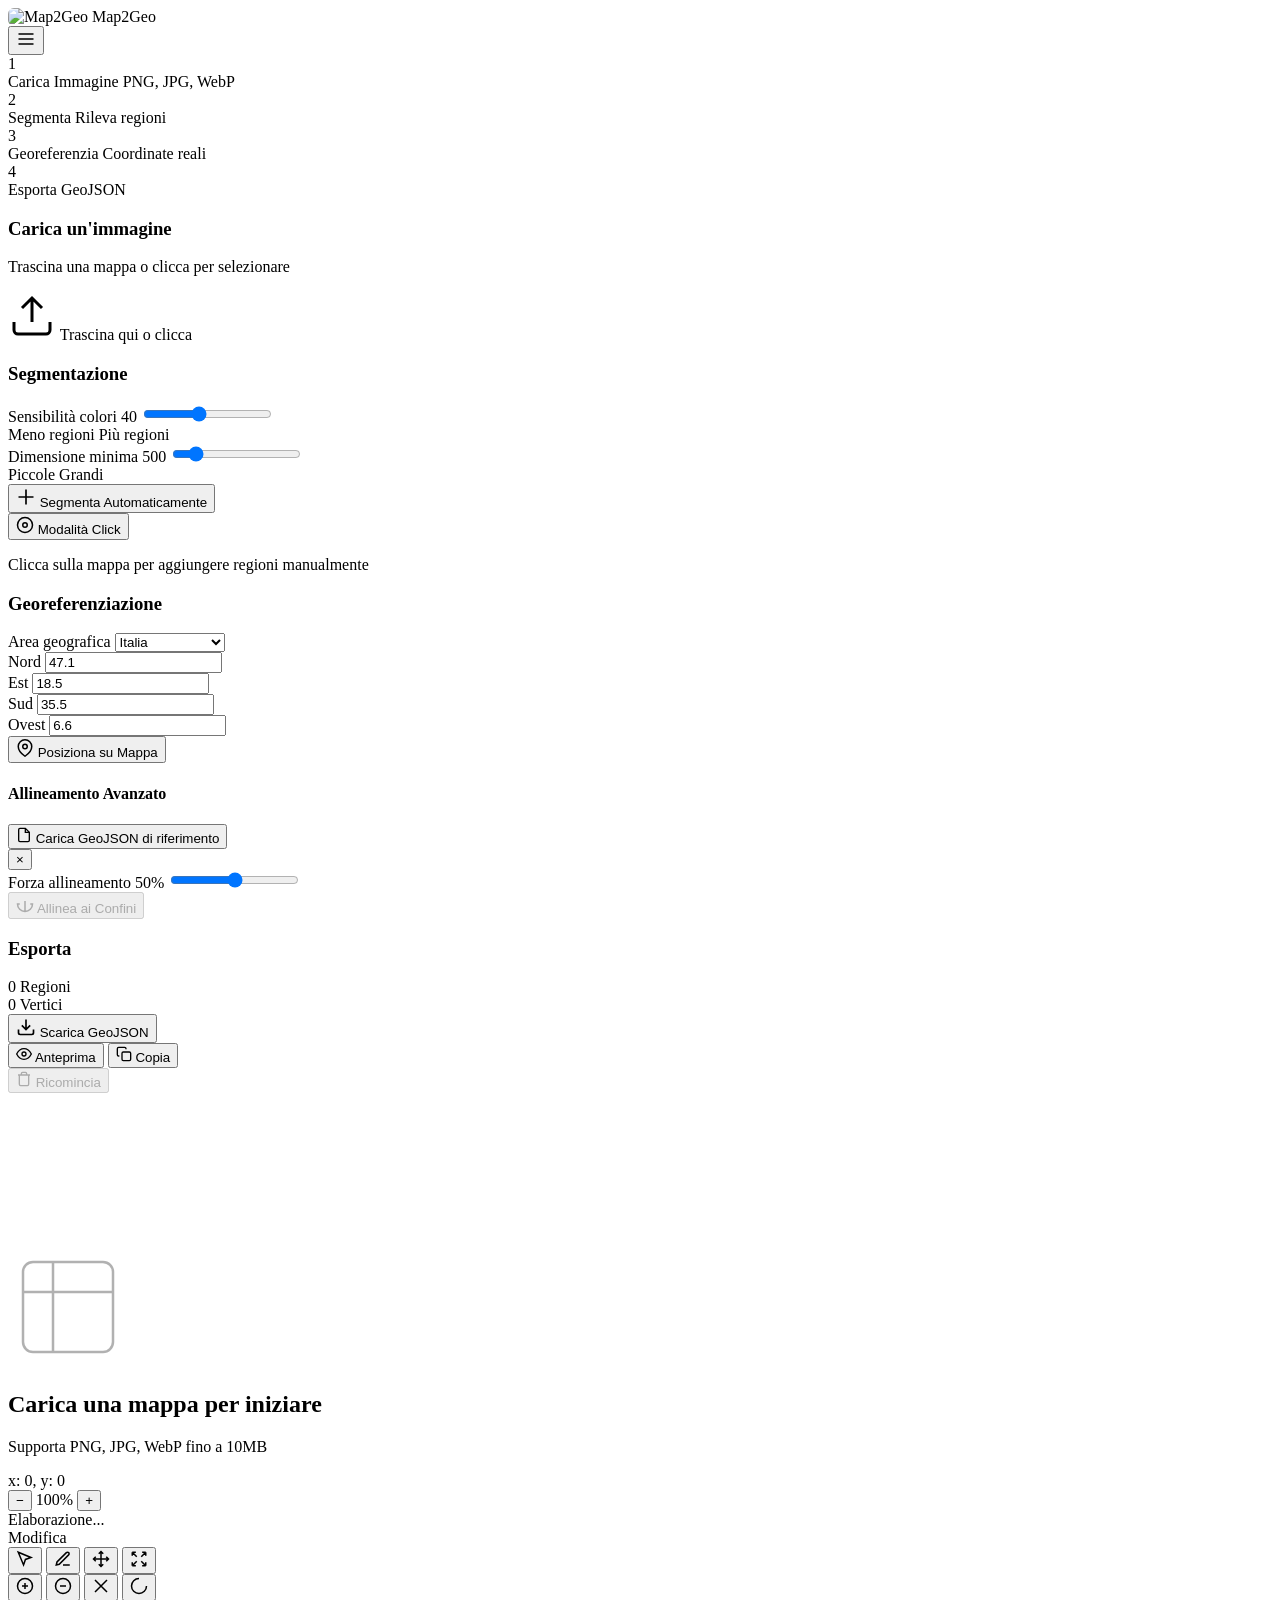
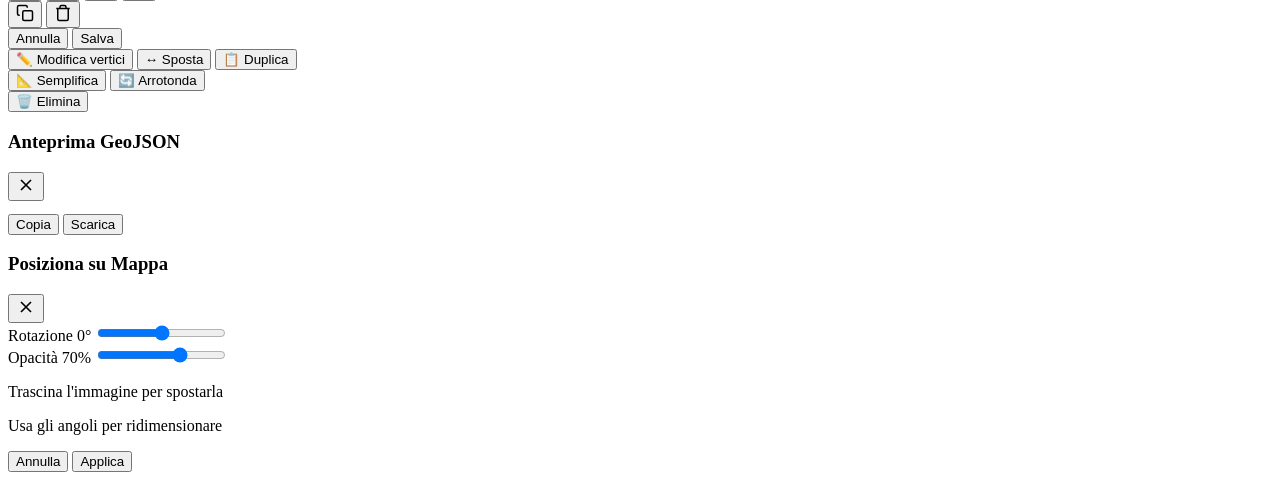
==== webapp/static/index.html @ 6f9dfda4 "v0.0.9 web app development" ====
<!DOCTYPE html>
<html lang="it">
<head>
    <meta charset="UTF-8">
    <meta name="viewport" content="width=device-width, initial-scale=1.0">
    <title>Map to GeoJSON</title>
    <link rel="icon" type="image/svg+xml" href="/static/icon.svg">
    <link rel="stylesheet" href="https://unpkg.com/leaflet@1.9.4/dist/leaflet.css" />
    <link rel="stylesheet" href="/static/styles.css?v=20260213f">
    <link rel="preconnect" href="https://fonts.googleapis.com">
    <link rel="preconnect" href="https://fonts.gstatic.com" crossorigin>
    <link href="https://fonts.googleapis.com/css2?family=Inter:wght@300;400;500;600;700&display=swap" rel="stylesheet">
</head>
<body>
    <!-- App Container -->
    <div id="app">
        <!-- Sidebar -->
        <aside id="sidebar">
            <div class="sidebar-header">
                <div class="logo">
                    <img src="/static/icon.svg" alt="Map2Geo" width="32" height="32" style="border-radius: 6px;">
                    <span>Map2Geo</span>
                </div>
                <button id="sidebar-toggle" class="icon-btn" title="Toggle sidebar">
                    <svg width="20" height="20" viewBox="0 0 24 24" fill="none" stroke="currentColor" stroke-width="2"><path d="M3 12h18M3 6h18M3 18h18"/></svg>
                </button>
            </div>

            <!-- Steps Progress -->
            <div class="steps-container">
                <div class="step active" data-step="1">
                    <div class="step-number">1</div>
                    <div class="step-info">
                        <span class="step-title">Carica Immagine</span>
                        <span class="step-desc">PNG, JPG, WebP</span>
                    </div>
                </div>
                <div class="step" data-step="2">
                    <div class="step-number">2</div>
                    <div class="step-info">
                        <span class="step-title">Segmenta</span>
                        <span class="step-desc">Rileva regioni</span>
                    </div>
                </div>
                <div class="step" data-step="3">
                    <div class="step-number">3</div>
                    <div class="step-info">
                        <span class="step-title">Georeferenzia</span>
                        <span class="step-desc">Coordinate reali</span>
                    </div>
                </div>
                <div class="step" data-step="4">
                    <div class="step-number">4</div>
                    <div class="step-info">
                        <span class="step-title">Esporta</span>
                        <span class="step-desc">GeoJSON</span>
                    </div>
                </div>
            </div>

            <!-- Dynamic Panels -->
            <div class="panels-container">
                <!-- Step 1: Upload Panel -->
                <div class="panel" id="panel-upload">
                    <h3 class="panel-title">Carica un'immagine</h3>
                    <p class="panel-desc">Trascina una mappa o clicca per selezionare</p>
                    <div class="upload-area" id="upload-area">
                        <svg width="48" height="48" viewBox="0 0 24 24" fill="none" stroke="currentColor" stroke-width="1.5">
                            <path d="M21 15v4a2 2 0 0 1-2 2H5a2 2 0 0 1-2-2v-4M17 8l-5-5-5 5M12 3v12"/>
                        </svg>
                        <span>Trascina qui o clicca</span>
                        <input type="file" id="file-input" accept="image/*" hidden>
                    </div>
                </div>

                <!-- Step 2: Segmentation Panel -->
                <div class="panel hidden" id="panel-segment">
                    <h3 class="panel-title">Segmentazione</h3>
                    
                    <div class="control-section">
                        <label class="control-label">
                            <span>Sensibilità colori</span>
                            <span class="control-value" id="n-colors-value">40</span>
                        </label>
                        <input type="range" id="n-colors" min="10" max="80" value="40" class="slider">
                        <div class="slider-hints">
                            <span>Meno regioni</span>
                            <span>Più regioni</span>
                        </div>
                    </div>

                    <div class="control-section">
                        <label class="control-label">
                            <span>Dimensione minima</span>
                            <span class="control-value" id="min-area-value">500</span>
                        </label>
                        <input type="range" id="min-area" min="100" max="3000" value="500" step="100" class="slider">
                        <div class="slider-hints">
                            <span>Piccole</span>
                            <span>Grandi</span>
                        </div>
                    </div>

                    <button id="segment-btn" class="btn-primary">
                        <svg width="20" height="20" viewBox="0 0 24 24" fill="none" stroke="currentColor" stroke-width="2">
                            <path d="M12 3v18M3 12h18"/>
                        </svg>
                        Segmenta Automaticamente
                    </button>

                    <div class="divider"></div>

                    <button id="click-mode-btn" class="btn-secondary">
                        <svg width="18" height="18" viewBox="0 0 24 24" fill="none" stroke="currentColor" stroke-width="2">
                            <circle cx="12" cy="12" r="10"/><circle cx="12" cy="12" r="3"/>
                        </svg>
                        Modalità Click
                    </button>
                    <p class="hint-text">Clicca sulla mappa per aggiungere regioni manualmente</p>
                </div>

                <!-- Step 3: Georef Panel -->
                <div class="panel hidden" id="panel-georef">
                    <h3 class="panel-title">Georeferenziazione</h3>

                    <div class="control-section">
                        <label class="control-label"><span>Area geografica</span></label>
                        <select id="preset-select" class="select-input">
                            <option value="italy" selected>Italia</option>
                            <option value="europe">Europa</option>
                            <option value="world">Mondo</option>
                            <option value="custom">Personalizzato</option>
                        </select>
                    </div>

                    <div class="coords-grid">
                        <div class="coord-input">
                            <label>Nord</label>
                            <input type="number" id="bound-north" value="47.1" step="0.1">
                        </div>
                        <div class="coord-input">
                            <label>Est</label>
                            <input type="number" id="bound-east" value="18.5" step="0.1">
                        </div>
                        <div class="coord-input">
                            <label>Sud</label>
                            <input type="number" id="bound-south" value="35.5" step="0.1">
                        </div>
                        <div class="coord-input">
                            <label>Ovest</label>
                            <input type="number" id="bound-west" value="6.6" step="0.1">
                        </div>
                    </div>

                    <button id="georef-btn" class="btn-secondary">
                        <svg width="18" height="18" viewBox="0 0 24 24" fill="none" stroke="currentColor" stroke-width="2">
                            <path d="M21 10c0 7-9 13-9 13s-9-6-9-13a9 9 0 0 1 18 0z"/><circle cx="12" cy="10" r="3"/>
                        </svg>
                        Posiziona su Mappa
                    </button>

                    <div class="divider"></div>

                    <h4 class="subsection-title">Allineamento Avanzato</h4>
                    <button id="load-reference-btn" class="btn-outline">
                        <svg width="16" height="16" viewBox="0 0 24 24" fill="none" stroke="currentColor" stroke-width="2"><path d="M14 2H6a2 2 0 0 0-2 2v16a2 2 0 0 0 2 2h12a2 2 0 0 0 2-2V8z"/><polyline points="14 2 14 8 20 8"/></svg>
                        Carica GeoJSON di riferimento
                    </button>
                    <input type="file" id="reference-file" accept=".geojson,.json" hidden>
                    
                    <div id="reference-info" class="reference-badge hidden">
                        <span class="reference-name"></span>
                        <button id="clear-reference-btn" class="icon-btn-sm" title="Rimuovi">×</button>
                    </div>

                    <div class="control-section">
                        <label class="control-label">
                            <span>Forza allineamento</span>
                            <span class="control-value" id="snap-strength-value">50%</span>
                        </label>
                        <input type="range" id="snap-strength" min="0" max="1" value="0.5" step="0.1" class="slider">
                    </div>

                    <button id="align-btn" class="btn-secondary" disabled>
                        <svg width="18" height="18" viewBox="0 0 24 24" fill="none" stroke="currentColor" stroke-width="2">
                            <path d="M12 22V8M5 12H2a10 10 0 0 0 20 0h-3"/>
                        </svg>
                        Allinea ai Confini
                    </button>
                </div>

                <!-- Step 4: Export Panel -->
                <div class="panel hidden" id="panel-export">
                    <h3 class="panel-title">Esporta</h3>
                    
                    <div class="export-stats" id="export-stats">
                        <div class="stat">
                            <span class="stat-value" id="stat-regions">0</span>
                            <span class="stat-label">Regioni</span>
                        </div>
                        <div class="stat">
                            <span class="stat-value" id="stat-vertices">0</span>
                            <span class="stat-label">Vertici</span>
                        </div>
                    </div>

                    <button id="export-btn" class="btn-primary">
                        <svg width="20" height="20" viewBox="0 0 24 24" fill="none" stroke="currentColor" stroke-width="2">
                            <path d="M21 15v4a2 2 0 0 1-2 2H5a2 2 0 0 1-2-2v-4M7 10l5 5 5-5M12 15V3"/>
                        </svg>
                        Scarica GeoJSON
                    </button>

                    <div class="btn-group">
                        <button id="preview-btn" class="btn-outline">
                            <svg width="16" height="16" viewBox="0 0 24 24" fill="none" stroke="currentColor" stroke-width="2"><path d="M1 12s4-8 11-8 11 8 11 8-4 8-11 8-11-8-11-8z"/><circle cx="12" cy="12" r="3"/></svg>
                            Anteprima
                        </button>
                        <button id="copy-btn" class="btn-outline">
                            <svg width="16" height="16" viewBox="0 0 24 24" fill="none" stroke="currentColor" stroke-width="2"><rect x="9" y="9" width="13" height="13" rx="2"/><path d="M5 15H4a2 2 0 0 1-2-2V4a2 2 0 0 1 2-2h9a2 2 0 0 1 2 2v1"/></svg>
                            Copia
                        </button>
                    </div>
                </div>
            </div>

            <!-- Sidebar Footer -->
            <div class="sidebar-footer">
                <button id="clear-btn" class="btn-danger-ghost" disabled>
                    <svg width="16" height="16" viewBox="0 0 24 24" fill="none" stroke="currentColor" stroke-width="2"><path d="M3 6h18M19 6v14a2 2 0 0 1-2 2H7a2 2 0 0 1-2-2V6m3 0V4a2 2 0 0 1 2-2h4a2 2 0 0 1 2 2v2"/></svg>
                    Ricomincia
                </button>
            </div>
        </aside>

        <!-- Main Content -->
        <main id="main-content">
            <!-- Canvas Area -->
            <div id="canvas-wrapper">
                <canvas id="main-canvas"></canvas>
                <svg id="polygon-editor"></svg>
                
                <!-- Empty State -->
                <div id="empty-state">
                    <svg width="120" height="120" viewBox="0 0 24 24" fill="none" stroke="currentColor" stroke-width="0.5" opacity="0.3">
                        <rect x="3" y="3" width="18" height="18" rx="2"/>
                        <path d="M3 9h18M9 3v18"/>
                    </svg>
                    <h2>Carica una mappa per iniziare</h2>
                    <p>Supporta PNG, JPG, WebP fino a 10MB</p>
                </div>
            </div>

            <!-- Bottom Bar -->
            <div id="bottom-bar" class="hidden">
                <div class="info-left">
                    <span id="image-info"></span>
                </div>
                <div class="info-center">
                    <span id="cursor-info">x: 0, y: 0</span>
                </div>
                <div class="info-right">
                    <div class="zoom-controls">
                        <button id="zoom-out" class="icon-btn-sm" title="Zoom out">−</button>
                        <span id="zoom-level">100%</span>
                        <button id="zoom-in" class="icon-btn-sm" title="Zoom in">+</button>
                    </div>
                </div>
            </div>
        </main>
    </div>

    <!-- Loading Overlay -->
    <div id="loading-overlay">
        <div class="loading-content">
            <div class="spinner"></div>
            <span id="loading-text">Elaborazione...</span>
            <div class="progress-bar">
                <div class="progress-fill" id="progress-fill"></div>
            </div>
        </div>
    </div>

    <!-- Editor Toolbar - Enhanced -->
    <div id="editor-toolbar">
        <div class="toolbar-section">
            <span class="editor-title">Modifica</span>
        </div>
        
        <div class="toolbar-section tools">
            <button id="tool-select" class="tool-btn active" title="Seleziona (V)">
                <svg width="18" height="18" viewBox="0 0 24 24" fill="none" stroke="currentColor" stroke-width="2">
                    <path d="M3 3l7.07 16.97 2.51-7.39 7.39-2.51L3 3z"/>
                </svg>
            </button>
            <button id="tool-edit" class="tool-btn" title="Modifica vertici (E)">
                <svg width="18" height="18" viewBox="0 0 24 24" fill="none" stroke="currentColor" stroke-width="2">
                    <path d="M12 20h9M16.5 3.5a2.121 2.121 0 0 1 3 3L7 19l-4 1 1-4L16.5 3.5z"/>
                </svg>
            </button>
            <button id="tool-move" class="tool-btn" title="Sposta (M)">
                <svg width="18" height="18" viewBox="0 0 24 24" fill="none" stroke="currentColor" stroke-width="2">
                    <path d="M5 9l-3 3 3 3M9 5l3-3 3 3M15 19l-3 3-3-3M19 9l3 3-3 3M2 12h20M12 2v20"/>
                </svg>
            </button>
            <button id="tool-scale" class="tool-btn" title="Scala (S)">
                <svg width="18" height="18" viewBox="0 0 24 24" fill="none" stroke="currentColor" stroke-width="2">
                    <path d="M21 21l-6-6m6 6v-4.8m0 4.8h-4.8M3 16.2V21m0 0h4.8M3 21l6-6M21 7.8V3m0 0h-4.8M21 3l-6 6M3 7.8V3m0 0h4.8M3 3l6 6"/>
                </svg>
            </button>
        </div>

        <div class="toolbar-divider"></div>
        
        <div class="toolbar-section actions">
            <button id="action-add-vertex" class="tool-btn" title="Aggiungi vertice (+)">
                <svg width="18" height="18" viewBox="0 0 24 24" fill="none" stroke="currentColor" stroke-width="2">
                    <circle cx="12" cy="12" r="10"/><path d="M12 8v8M8 12h8"/>
                </svg>
            </button>
            <button id="action-delete-vertex" class="tool-btn" title="Elimina vertice (Del)">
                <svg width="18" height="18" viewBox="0 0 24 24" fill="none" stroke="currentColor" stroke-width="2">
                    <circle cx="12" cy="12" r="10"/><path d="M8 12h8"/>
                </svg>
            </button>
            <button id="action-simplify" class="tool-btn" title="Semplifica forma">
                <svg width="18" height="18" viewBox="0 0 24 24" fill="none" stroke="currentColor" stroke-width="2">
                    <path d="M4 4l16 16M4 20L20 4"/>
                </svg>
            </button>
            <button id="action-smooth" class="tool-btn" title="Arrotonda angoli">
                <svg width="18" height="18" viewBox="0 0 24 24" fill="none" stroke="currentColor" stroke-width="2">
                    <path d="M12 2a10 10 0 1 0 10 10"/>
                </svg>
            </button>
        </div>

        <div class="toolbar-divider"></div>

        <div class="toolbar-section danger">
            <button id="action-duplicate" class="tool-btn" title="Duplica (Ctrl+D)">
                <svg width="18" height="18" viewBox="0 0 24 24" fill="none" stroke="currentColor" stroke-width="2">
                    <rect x="9" y="9" width="13" height="13" rx="2"/><path d="M5 15H4a2 2 0 0 1-2-2V4a2 2 0 0 1 2-2h9a2 2 0 0 1 2 2v1"/>
                </svg>
            </button>
            <button id="action-delete" class="tool-btn danger" title="Elimina (Backspace)">
                <svg width="18" height="18" viewBox="0 0 24 24" fill="none" stroke="currentColor" stroke-width="2">
                    <path d="M3 6h18M19 6v14a2 2 0 0 1-2 2H7a2 2 0 0 1-2-2V6m3 0V4a2 2 0 0 1 2-2h4a2 2 0 0 1 2 2v2"/>
                </svg>
            </button>
        </div>

        <div class="toolbar-divider"></div>

        <div class="toolbar-section confirm">
            <button id="cancel-edit-btn" class="btn-ghost">Annulla</button>
            <button id="save-polygon-btn" class="btn-primary-sm">Salva</button>
        </div>
    </div>

    <!-- Context Menu -->
    <div id="context-menu" class="context-menu">
        <button data-action="edit"><span>✏️</span> Modifica vertici</button>
        <button data-action="move"><span>↔️</span> Sposta</button>
        <button data-action="duplicate"><span>📋</span> Duplica</button>
        <div class="menu-divider"></div>
        <button data-action="simplify"><span>📐</span> Semplifica</button>
        <button data-action="smooth"><span>🔄</span> Arrotonda</button>
        <div class="menu-divider"></div>
        <button data-action="delete" class="danger"><span>🗑️</span> Elimina</button>
    </div>

    <!-- Preview Modal -->
    <div id="preview-modal" class="modal">
        <div class="modal-content">
            <div class="modal-header">
                <h3>Anteprima GeoJSON</h3>
                <button id="modal-close" class="icon-btn">
                    <svg width="20" height="20" viewBox="0 0 24 24" fill="none" stroke="currentColor" stroke-width="2"><path d="M18 6L6 18M6 6l12 12"/></svg>
                </button>
            </div>
            <div class="modal-body">
                <pre id="geojson-preview"></pre>
            </div>
            <div class="modal-footer">
                <button id="modal-copy" class="btn-outline">Copia</button>
                <button id="modal-download" class="btn-primary">Scarica</button>
            </div>
        </div>
    </div>

    <!-- Georef Modal -->
    <div id="georef-modal" class="modal">
        <div class="modal-content modal-large">
            <div class="modal-header">
                <h3>Posiziona su Mappa</h3>
                <button id="georef-modal-close" class="icon-btn">
                    <svg width="20" height="20" viewBox="0 0 24 24" fill="none" stroke="currentColor" stroke-width="2"><path d="M18 6L6 18M6 6l12 12"/></svg>
                </button>
            </div>
            <div class="modal-body georef-body">
                <div id="georef-map"></div>
                <div class="georef-sidebar">
                    <div class="control-section">
                        <label class="control-label">
                            <span>Rotazione</span>
                            <span class="control-value" id="georef-rotation-value">0°</span>
                        </label>
                        <input type="range" id="georef-rotation" min="-180" max="180" value="0" step="1" class="slider">
                    </div>
                    <div class="control-section">
                        <label class="control-label">
                            <span>Opacità</span>
                            <span class="control-value" id="georef-opacity-value">70%</span>
                        </label>
                        <input type="range" id="georef-opacity" min="0.1" max="1" value="0.7" step="0.1" class="slider">
                    </div>
                    <div class="georef-hints">
                        <p>Trascina l'immagine per spostarla</p>
                        <p>Usa gli angoli per ridimensionare</p>
                    </div>
                </div>
            </div>
            <div class="modal-footer">
                <button id="georef-cancel" class="btn-outline">Annulla</button>
                <button id="georef-apply" class="btn-primary">Applica</button>
            </div>
        </div>
    </div>

    <!-- Toast Container -->
    <div id="toast-container"></div>

    <script src="https://unpkg.com/leaflet@1.9.4/dist/leaflet.js"></script>
    <script src="/static/app.js?v=20260213f"></script>
</body>
</html>
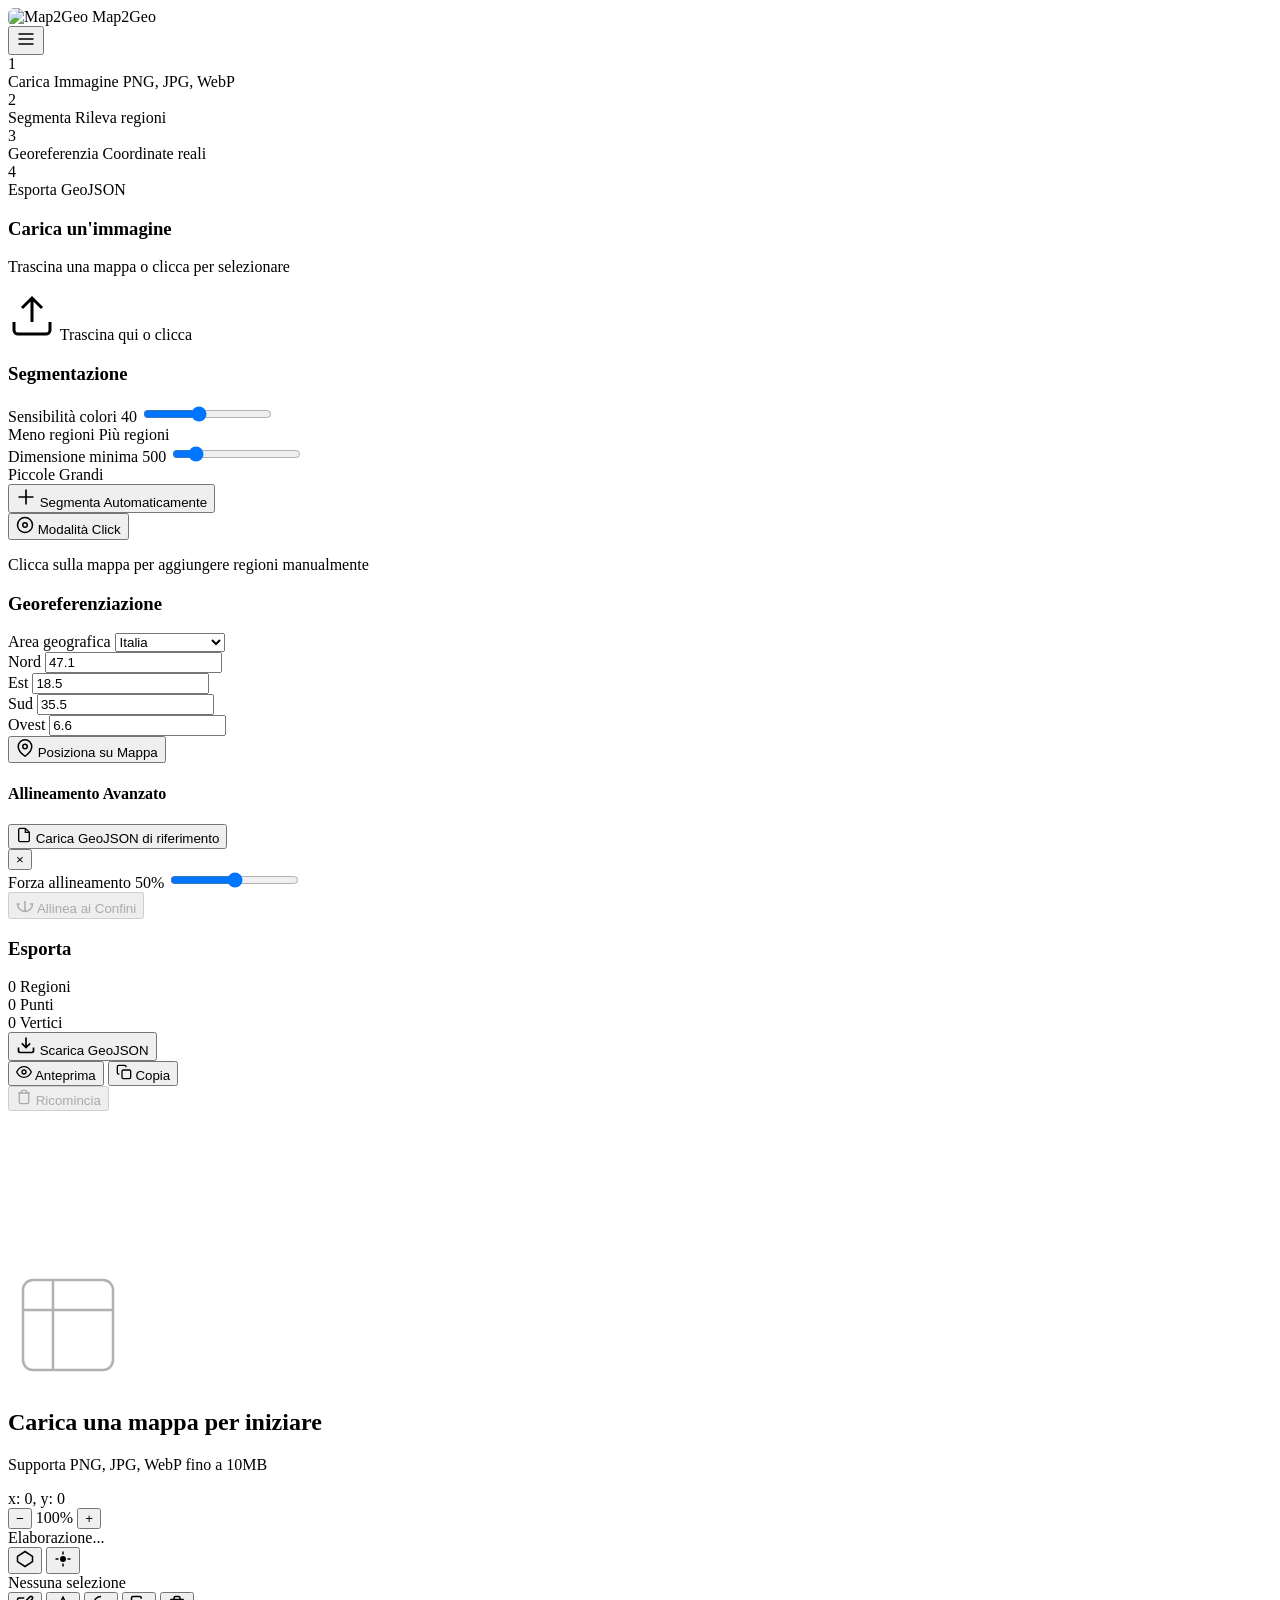
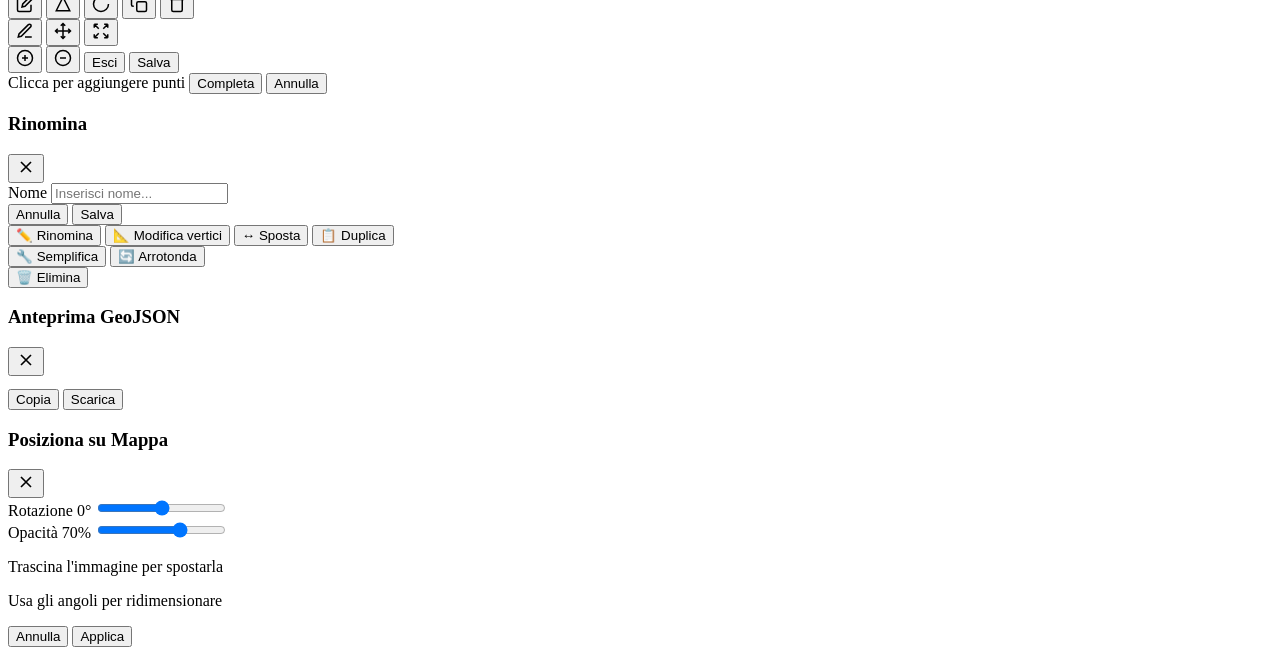
==== commit 513be735: "v0.1.1 working web app" ====
--- a/webapp/static/index.html
+++ b/webapp/static/index.html
@@ -6,7 +6,7 @@
     <title>Map to GeoJSON</title>
     <link rel="icon" type="image/svg+xml" href="/static/icon.svg">
     <link rel="stylesheet" href="https://unpkg.com/leaflet@1.9.4/dist/leaflet.css" />
-    <link rel="stylesheet" href="/static/styles.css?v=20260213f">
+    <link rel="stylesheet" href="/static/styles.css?v=20260302i">
     <link rel="preconnect" href="https://fonts.googleapis.com">
     <link rel="preconnect" href="https://fonts.gstatic.com" crossorigin>
     <link href="https://fonts.googleapis.com/css2?family=Inter:wght@300;400;500;600;700&display=swap" rel="stylesheet">
@@ -197,6 +197,10 @@
                         <div class="stat">
                             <span class="stat-value" id="stat-regions">0</span>
                             <span class="stat-label">Regioni</span>
+                        </div>
+                        <div class="stat">
+                            <span class="stat-value" id="stat-points">0</span>
+                            <span class="stat-label">Punti</span>
                         </div>
                         <div class="stat">
                             <span class="stat-value" id="stat-vertices">0</span>
@@ -281,94 +285,147 @@
         </div>
     </div>
 
-    <!-- Editor Toolbar - Enhanced -->
+    <!-- Editor Toolbar - Clean -->
     <div id="editor-toolbar">
-        <div class="toolbar-section">
-            <span class="editor-title">Modifica</span>
-        </div>
-        
-        <div class="toolbar-section tools">
-            <button id="tool-select" class="tool-btn active" title="Seleziona (V)">
-                <svg width="18" height="18" viewBox="0 0 24 24" fill="none" stroke="currentColor" stroke-width="2">
-                    <path d="M3 3l7.07 16.97 2.51-7.39 7.39-2.51L3 3z"/>
-                </svg>
-            </button>
-            <button id="tool-edit" class="tool-btn" title="Modifica vertici (E)">
-                <svg width="18" height="18" viewBox="0 0 24 24" fill="none" stroke="currentColor" stroke-width="2">
-                    <path d="M12 20h9M16.5 3.5a2.121 2.121 0 0 1 3 3L7 19l-4 1 1-4L16.5 3.5z"/>
-                </svg>
-            </button>
-            <button id="tool-move" class="tool-btn" title="Sposta (M)">
-                <svg width="18" height="18" viewBox="0 0 24 24" fill="none" stroke="currentColor" stroke-width="2">
-                    <path d="M5 9l-3 3 3 3M9 5l3-3 3 3M15 19l-3 3-3-3M19 9l3 3-3 3M2 12h20M12 2v20"/>
-                </svg>
-            </button>
-            <button id="tool-scale" class="tool-btn" title="Scala (S)">
-                <svg width="18" height="18" viewBox="0 0 24 24" fill="none" stroke="currentColor" stroke-width="2">
-                    <path d="M21 21l-6-6m6 6v-4.8m0 4.8h-4.8M3 16.2V21m0 0h4.8M3 21l6-6M21 7.8V3m0 0h-4.8M21 3l-6 6M3 7.8V3m0 0h4.8M3 3l6 6"/>
-                </svg>
-            </button>
+        <!-- Draw tools -->
+        <div class="toolbar-section draw-tools">
+            <button id="tool-draw-polygon" class="tool-btn" title="Disegna poligono">
+                <svg width="18" height="18" viewBox="0 0 24 24" fill="none" stroke="currentColor" stroke-width="2">
+                    <polygon points="12,2 22,8.5 22,15.5 12,22 2,15.5 2,8.5"/>
+                </svg>
+            </button>
+            <button id="tool-draw-point" class="tool-btn" title="Aggiungi punto">
+                <svg width="18" height="18" viewBox="0 0 24 24" fill="none" stroke="currentColor" stroke-width="2">
+                    <circle cx="12" cy="12" r="3" fill="currentColor"/>
+                    <path d="M12 2v4M12 18v4M2 12h4M18 12h4"/>
+                </svg>
+            </button>
+        </div>
+
+        <div class="toolbar-divider"></div>
+
+        <!-- Selection info -->
+        <div class="toolbar-section selection-info">
+            <span id="selection-label">Nessuna selezione</span>
         </div>
 
         <div class="toolbar-divider"></div>
         
-        <div class="toolbar-section actions">
-            <button id="action-add-vertex" class="tool-btn" title="Aggiungi vertice (+)">
+        <!-- Shape actions - work on selected shape -->
+        <div class="toolbar-section shape-actions">
+            <button id="action-rename" class="tool-btn" title="Rinomina">
+                <svg width="18" height="18" viewBox="0 0 24 24" fill="none" stroke="currentColor" stroke-width="2">
+                    <path d="M11 4H4a2 2 0 0 0-2 2v14a2 2 0 0 0 2 2h14a2 2 0 0 0 2-2v-7"/>
+                    <path d="M18.5 2.5a2.121 2.121 0 0 1 3 3L12 15l-4 1 1-4 9.5-9.5z"/>
+                </svg>
+            </button>
+            <button id="action-simplify" class="tool-btn" title="Semplifica">
+                <svg width="18" height="18" viewBox="0 0 24 24" fill="none" stroke="currentColor" stroke-width="2">
+                    <polygon points="3,21 12,3 21,21"/>
+                </svg>
+            </button>
+            <button id="action-smooth" class="tool-btn" title="Arrotonda">
+                <svg width="18" height="18" viewBox="0 0 24 24" fill="none" stroke="currentColor" stroke-width="2">
+                    <path d="M12 2a10 10 0 1 0 10 10"/>
+                </svg>
+            </button>
+            <button id="action-duplicate" class="tool-btn" title="Duplica">
+                <svg width="18" height="18" viewBox="0 0 24 24" fill="none" stroke="currentColor" stroke-width="2">
+                    <rect x="9" y="9" width="13" height="13" rx="2"/><path d="M5 15H4a2 2 0 0 1-2-2V4a2 2 0 0 1 2-2h9a2 2 0 0 1 2 2v1"/>
+                </svg>
+            </button>
+            <button id="action-delete" class="tool-btn danger" title="Elimina">
+                <svg width="18" height="18" viewBox="0 0 24 24" fill="none" stroke="currentColor" stroke-width="2">
+                    <path d="M3 6h18M19 6v14a2 2 0 0 1-2 2H7a2 2 0 0 1-2-2V6m3 0V4a2 2 0 0 1 2-2h4a2 2 0 0 1 2 2v2"/>
+                </svg>
+            </button>
+        </div>
+
+        <div class="toolbar-divider"></div>
+
+        <!-- Advanced tools -->
+        <div class="toolbar-section advanced">
+            <button id="tool-edit" class="tool-btn" title="Modifica vertici">
+                <svg width="18" height="18" viewBox="0 0 24 24" fill="none" stroke="currentColor" stroke-width="2">
+                    <path d="M12 20h9M16.5 3.5a2.121 2.121 0 0 1 3 3L7 19l-4 1 1-4L16.5 3.5z"/>
+                </svg>
+            </button>
+            <button id="tool-move" class="tool-btn" title="Sposta">
+                <svg width="18" height="18" viewBox="0 0 24 24" fill="none" stroke="currentColor" stroke-width="2">
+                    <path d="M5 9l-3 3 3 3M9 5l3-3 3 3M15 19l-3 3-3-3M19 9l3 3-3 3M2 12h20M12 2v20"/>
+                </svg>
+            </button>
+            <button id="tool-scale" class="tool-btn" title="Scala">
+                <svg width="18" height="18" viewBox="0 0 24 24" fill="none" stroke="currentColor" stroke-width="2">
+                    <path d="M21 21l-6-6m6 6v-4.8m0 4.8h-4.8M3 16.2V21m0 0h4.8M3 21l6-6M21 7.8V3m0 0h-4.8M21 3l-6 6M3 7.8V3m0 0h4.8M3 3l6 6"/>
+                </svg>
+            </button>
+        </div>
+
+        <!-- Vertex/Draw editing - shown in edit mode -->
+        <div id="vertex-tools" class="toolbar-section vertex-tools hidden">
+            <div class="toolbar-divider"></div>
+            <button id="action-add-vertex" class="tool-btn" title="Aggiungi vertice">
                 <svg width="18" height="18" viewBox="0 0 24 24" fill="none" stroke="currentColor" stroke-width="2">
                     <circle cx="12" cy="12" r="10"/><path d="M12 8v8M8 12h8"/>
                 </svg>
             </button>
-            <button id="action-delete-vertex" class="tool-btn" title="Elimina vertice (Del)">
+            <button id="action-delete-vertex" class="tool-btn" title="Elimina vertice">
                 <svg width="18" height="18" viewBox="0 0 24 24" fill="none" stroke="currentColor" stroke-width="2">
                     <circle cx="12" cy="12" r="10"/><path d="M8 12h8"/>
                 </svg>
             </button>
-            <button id="action-simplify" class="tool-btn" title="Semplifica forma">
-                <svg width="18" height="18" viewBox="0 0 24 24" fill="none" stroke="currentColor" stroke-width="2">
-                    <path d="M4 4l16 16M4 20L20 4"/>
-                </svg>
-            </button>
-            <button id="action-smooth" class="tool-btn" title="Arrotonda angoli">
-                <svg width="18" height="18" viewBox="0 0 24 24" fill="none" stroke="currentColor" stroke-width="2">
-                    <path d="M12 2a10 10 0 1 0 10 10"/>
-                </svg>
-            </button>
-        </div>
-
-        <div class="toolbar-divider"></div>
-
-        <div class="toolbar-section danger">
-            <button id="action-duplicate" class="tool-btn" title="Duplica (Ctrl+D)">
-                <svg width="18" height="18" viewBox="0 0 24 24" fill="none" stroke="currentColor" stroke-width="2">
-                    <rect x="9" y="9" width="13" height="13" rx="2"/><path d="M5 15H4a2 2 0 0 1-2-2V4a2 2 0 0 1 2-2h9a2 2 0 0 1 2 2v1"/>
-                </svg>
-            </button>
-            <button id="action-delete" class="tool-btn danger" title="Elimina (Backspace)">
-                <svg width="18" height="18" viewBox="0 0 24 24" fill="none" stroke="currentColor" stroke-width="2">
-                    <path d="M3 6h18M19 6v14a2 2 0 0 1-2 2H7a2 2 0 0 1-2-2V6m3 0V4a2 2 0 0 1 2-2h4a2 2 0 0 1 2 2v2"/>
-                </svg>
-            </button>
-        </div>
-
-        <div class="toolbar-divider"></div>
-
-        <div class="toolbar-section confirm">
-            <button id="cancel-edit-btn" class="btn-ghost">Annulla</button>
+            <button id="cancel-edit-btn" class="btn-ghost">Esci</button>
             <button id="save-polygon-btn" class="btn-primary-sm">Salva</button>
+        </div>
+
+        <!-- Draw mode controls -->
+        <div id="draw-tools" class="toolbar-section draw-controls hidden">
+            <div class="toolbar-divider"></div>
+            <span class="draw-hint">Clicca per aggiungere punti</span>
+            <button id="finish-draw-btn" class="btn-primary-sm">Completa</button>
+            <button id="cancel-draw-btn" class="btn-ghost">Annulla</button>
+        </div>
+    </div>
+    
+    <!-- Hidden elements for compatibility -->
+    <button id="tool-select" style="display:none"></button>
+
+    <!-- Rename Modal -->
+    <div id="rename-modal" class="modal">
+        <div class="modal-content modal-small">
+            <div class="modal-header">
+                <h3>Rinomina</h3>
+                <button id="rename-modal-close" class="icon-btn">
+                    <svg width="20" height="20" viewBox="0 0 24 24" fill="none" stroke="currentColor" stroke-width="2"><path d="M18 6L6 18M6 6l12 12"/></svg>
+                </button>
+            </div>
+            <div class="modal-body">
+                <div class="form-group">
+                    <label for="rename-input">Nome</label>
+                    <input type="text" id="rename-input" class="text-input" placeholder="Inserisci nome...">
+                </div>
+            </div>
+            <div class="modal-footer">
+                <button id="rename-cancel" class="btn-outline">Annulla</button>
+                <button id="rename-save" class="btn-primary">Salva</button>
+            </div>
         </div>
     </div>
 
     <!-- Context Menu -->
     <div id="context-menu" class="context-menu">
-        <button data-action="edit"><span>✏️</span> Modifica vertici</button>
-        <button data-action="move"><span>↔️</span> Sposta</button>
-        <button data-action="duplicate"><span>📋</span> Duplica</button>
+        <button id="ctx-rename" data-action="rename"><span>✏️</span> Rinomina</button>
+        <button id="ctx-edit" data-action="edit"><span>📐</span> Modifica vertici</button>
+        <button id="ctx-move" data-action="move"><span>↔️</span> Sposta</button>
+        <button id="ctx-duplicate" data-action="duplicate"><span>📋</span> Duplica</button>
         <div class="menu-divider"></div>
-        <button data-action="simplify"><span>📐</span> Semplifica</button>
-        <button data-action="smooth"><span>🔄</span> Arrotonda</button>
+        <button id="ctx-simplify" data-action="simplify"><span>🔧</span> Semplifica</button>
+        <button id="ctx-smooth" data-action="smooth"><span>🔄</span> Arrotonda</button>
         <div class="menu-divider"></div>
-        <button data-action="delete" class="danger"><span>🗑️</span> Elimina</button>
-    </div>
+        <button id="ctx-delete" data-action="delete" class="danger"><span>🗑️</span> Elimina</button>
+    </div>
+
 
     <!-- Preview Modal -->
     <div id="preview-modal" class="modal">
@@ -432,6 +489,6 @@
     <div id="toast-container"></div>
 
     <script src="https://unpkg.com/leaflet@1.9.4/dist/leaflet.js"></script>
-    <script src="/static/app.js?v=20260213f"></script>
+    <script src="/static/app.js?v=20260302i"></script>
 </body>
 </html>
